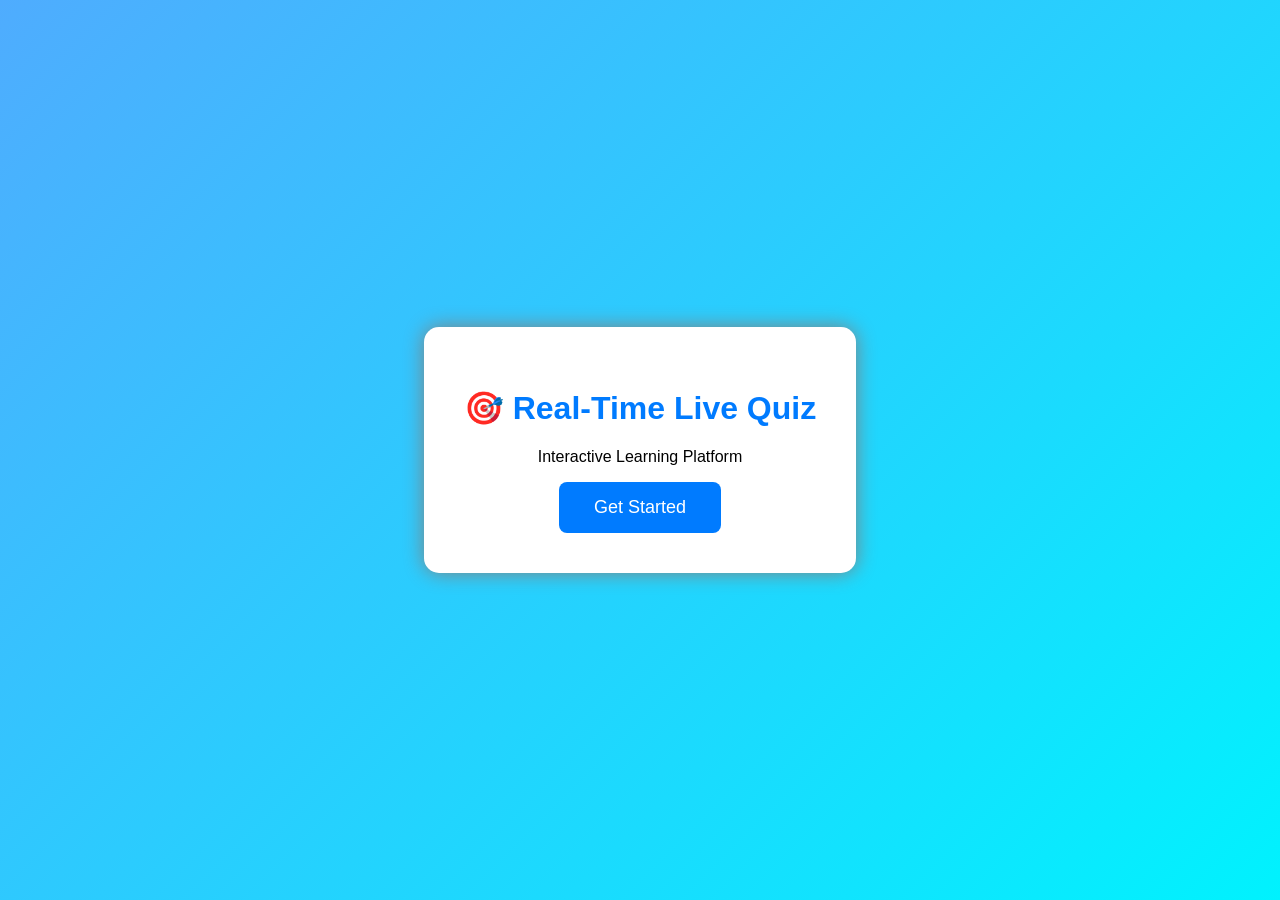
==== index.html @ 08f9cf12 "Initial Project Setup with Basic Folders" ====
<!DOCTYPE html>
<html lang="en">
<head>
    <meta charset="UTF-8">
    <title>Live Quiz Platform</title>
    <link rel="stylesheet" href="style.css">
</head>
<body>

<div class="container">
    <h1>🎯 Real-Time Live Quiz</h1>

    <p>Interactive Learning Platform</p>

    <button onclick="location.href='login.html'">
        Get Started
    </button>
</div>

</body>
</html>
---- style.css ----
body{

margin:0;

font-family:Arial;

background:linear-gradient(135deg,#4facfe,#00f2fe);

height:100vh;

display:flex;

justify-content:center;

align-items:center;

}

.container{

background:white;

padding:40px;

border-radius:15px;

text-align:center;

box-shadow:0px 0px 20px gray;

}

h1{

color:#007BFF;

}

button{

padding:15px 35px;

background:#007BFF;

color:white;

border:none;

font-size:18px;

border-radius:8px;

cursor:pointer;

}

button:hover{

background:#0056b3;

}
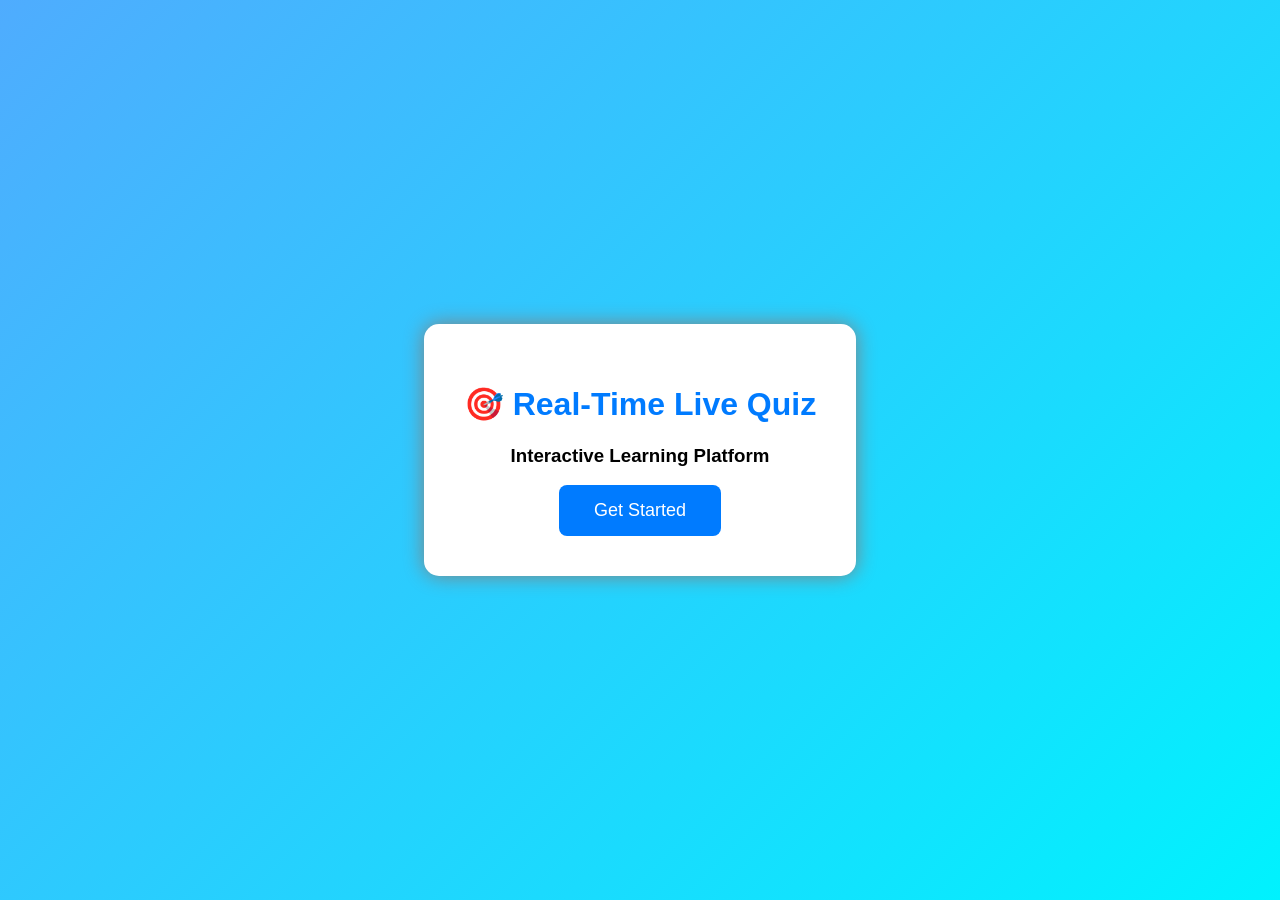
==== commit 141a2e22: "Updated index.html" ====
--- a/index.html
+++ b/index.html
@@ -10,7 +10,7 @@
 <div class="container">
     <h1>🎯 Real-Time Live Quiz</h1>
 
-    <p>Interactive Learning Platform</p>
+    <h3>Interactive Learning Platform</h3>
 
     <button onclick="location.href='login.html'">
         Get Started
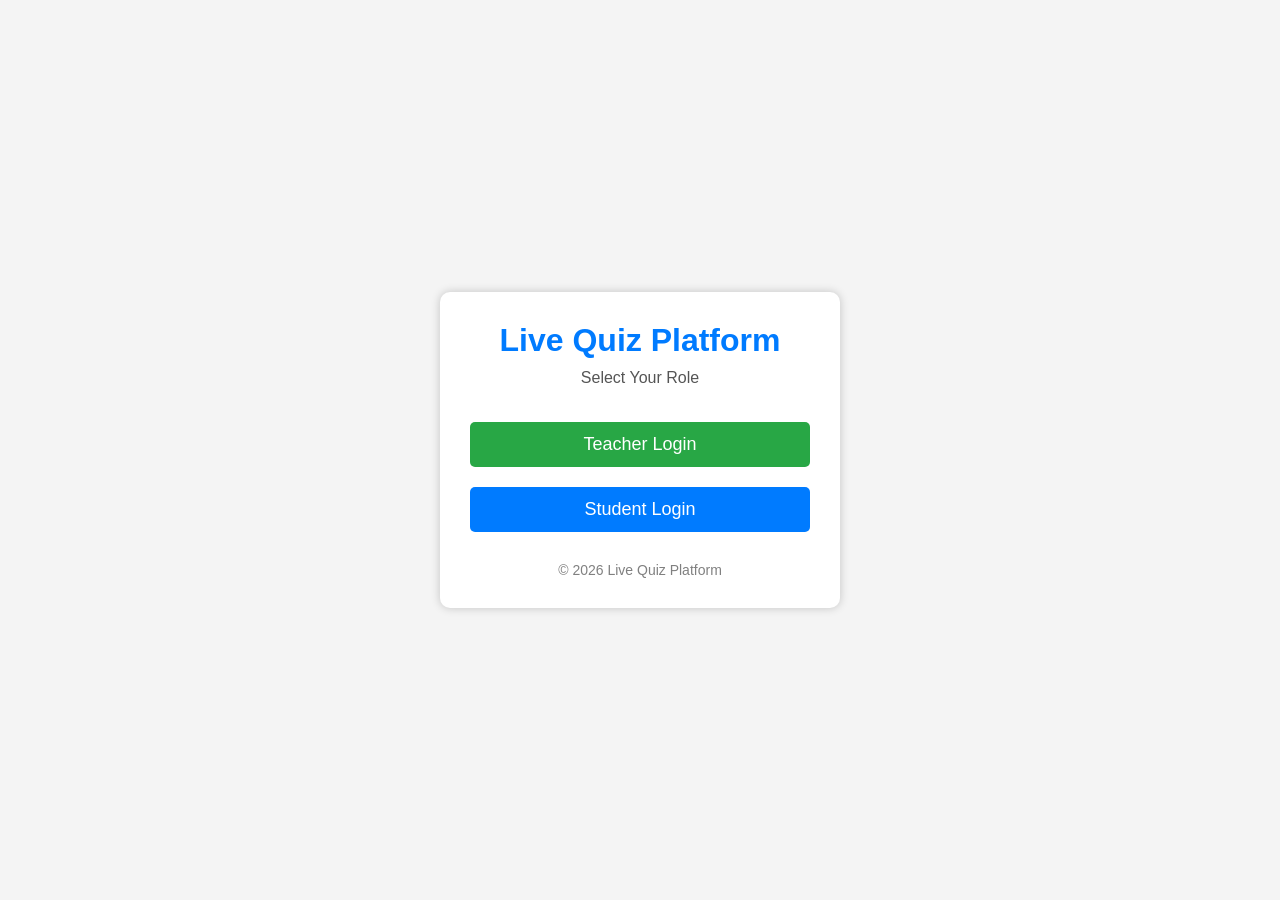
==== commit 101c7b89: "Updated Index" ====
--- a/index.html
+++ b/index.html
@@ -2,20 +2,110 @@
 <html lang="en">
 <head>
     <meta charset="UTF-8">
+    <meta name="viewport" content="width=device-width, initial-scale=1.0">
     <title>Live Quiz Platform</title>
-    <link rel="stylesheet" href="style.css">
+
+    <style>
+        *{
+            margin:0;
+            padding:0;
+            box-sizing:border-box;
+            font-family:Arial,sans-serif;
+        }
+
+        body{
+            background:#f4f4f4;
+            display:flex;
+            justify-content:center;
+            align-items:center;
+            height:100vh;
+        }
+
+        .container{
+            width:400px;
+            background:#fff;
+            padding:30px;
+            border-radius:10px;
+            box-shadow:0 0 10px rgba(0,0,0,0.2);
+            text-align:center;
+        }
+
+        h1{
+            color:#007bff;
+            margin-bottom:10px;
+        }
+
+        p{
+            margin-bottom:25px;
+            color:#555;
+        }
+
+        button{
+            width:100%;
+            padding:12px;
+            margin:10px 0;
+            border:none;
+            border-radius:5px;
+            font-size:18px;
+            cursor:pointer;
+            color:white;
+        }
+
+        .teacher{
+            background:#28a745;
+        }
+
+        .teacher:hover{
+            background:#218838;
+        }
+
+        .student{
+            background:#007bff;
+        }
+
+        .student:hover{
+            background:#0056b3;
+        }
+
+        footer{
+            margin-top:20px;
+            color:gray;
+            font-size:14px;
+        }
+    </style>
 </head>
+
 <body>
 
 <div class="container">
-    <h1>🎯 Real-Time Live Quiz</h1>
 
-    <h3>Interactive Learning Platform</h3>
+    <h1>Live Quiz Platform</h1>
 
-    <button onclick="location.href='login.html'">
-        Get Started
+    <p>Select Your Role</p>
+
+    <button class="teacher" onclick="teacherLogin()">
+        Teacher Login
     </button>
+
+    <button class="student" onclick="studentLogin()">
+        Student Login
+    </button>
+
+    <footer>
+        © 2026 Live Quiz Platform
+    </footer>
+
 </div>
+
+<script>
+function teacherLogin(){
+    window.location.href="teacher.html";
+}
+
+function studentLogin(){
+    window.location.href="student.html";
+}
+</script>
 
 </body>
 </html>
